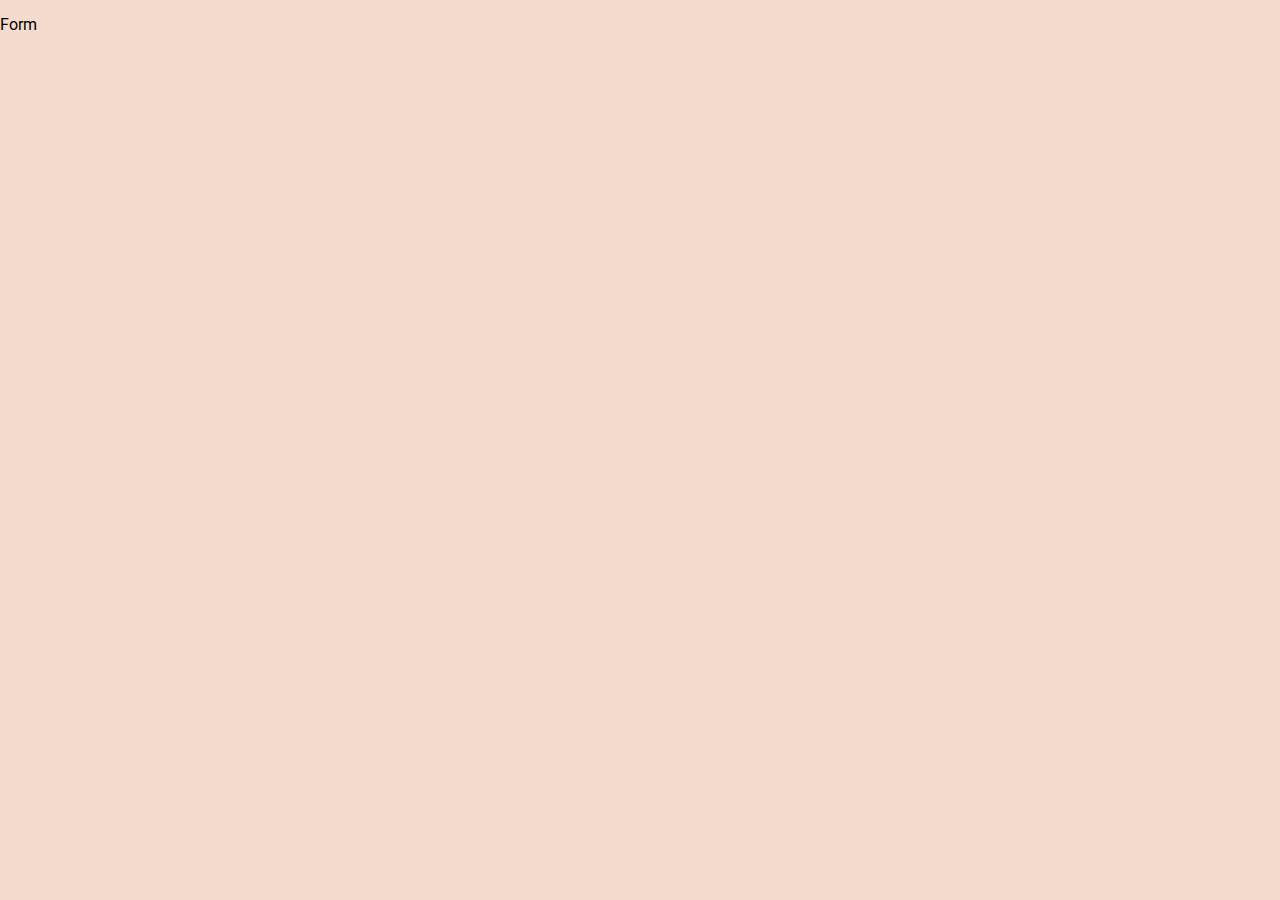
==== create.html @ 1134e854 "created view page" ====
<!DOCTYPE html>
<html lang="en" dir="ltr">
  <head>
    <meta charset="utf-8" />
    <meta
      name="viewport"
      content="width=device-width, initial-scale=1, shrink-to-fit=no"
    />
    <title>Form</title>
    <link rel="stylesheet" href="./styles/styles.css" />
    <link
      href="https://fonts.googleapis.com/css2?family=Roboto:wght@300;400;500;700;900&display=swap"
      rel="stylesheet"
    />
  </head>
  <body>
    <div class="form">
      <p>
        Form
      </p>
    </div>
  </body>
  <script type="text/javascript" src="./js/content_switcher.js"></script>
</html>
---- styles/styles.css ----
@import "./normalize.min.css";
@import "./header.css";
@import "./global.css";
@import "./animations.css";
@import "./aside.css";
@import "./cards.css";
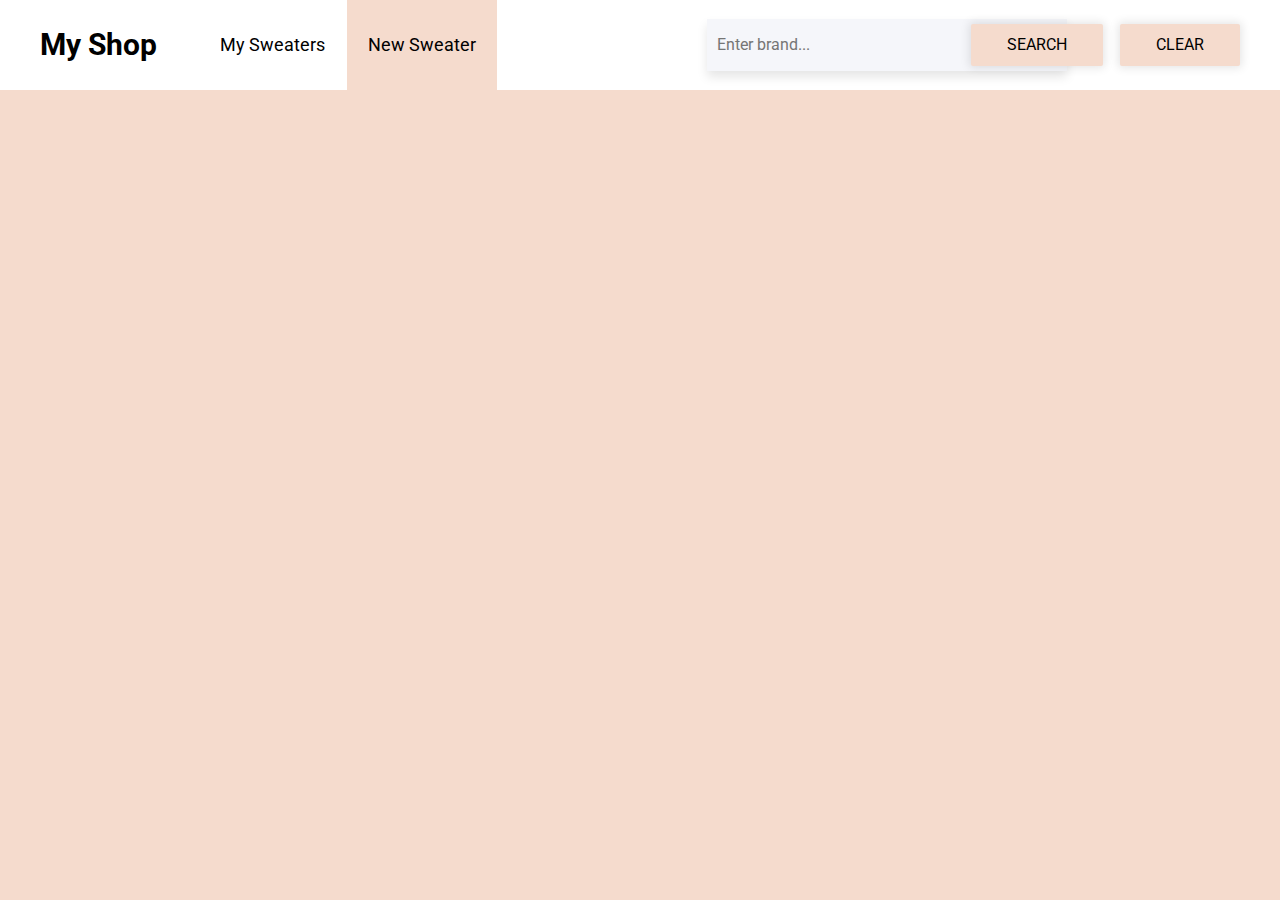
==== commit 647c3ca6: "created forms for creating and editing items" ====
--- a/create.html
+++ b/create.html
@@ -6,7 +6,7 @@
       name="viewport"
       content="width=device-width, initial-scale=1, shrink-to-fit=no"
     />
-    <title>Form</title>
+    <title>My sweet sweaters</title>
     <link rel="stylesheet" href="./styles/styles.css" />
     <link
       href="https://fonts.googleapis.com/css2?family=Roboto:wght@300;400;500;700;900&display=swap"
@@ -14,11 +14,129 @@
     />
   </head>
   <body>
-    <div class="form">
-      <p>
-        Form
-      </p>
-    </div>
+    <header class="header">
+      <div class="header__container">
+        <div class="header__left">
+          <div class="header__title">
+            <h1>My Shop</h1>
+          </div>
+          <div class="header__topbar" onclick="myFunction(event)">
+            <li class="header__topnavbar__item">
+              <a href="index.html" class="home">
+                <span>My Sweaters</span>
+              </a>
+            </li>
+            <li class="header__topnavbar__item active">
+              <a href="create.html" class="form">
+                <span>New Sweater</span>
+              </a>
+            </li>
+          </div>
+        </div>
+        <div class="header__right">
+          <input
+            type="search"
+            class="header__input"
+            placeholder="Enter brand..."
+          />
+          <div class="header__button">
+            <button type="button" class="header__button-search">
+              Search
+            </button>
+            <button type="button" class="header__button-clear">
+              Clear
+            </button>
+          </div>
+        </div>
+      </div>
+    </header>
+    <section class="create">
+      <div class="create__form">
+        <h1 class="create__form__title">New Sweater</h1>
+        <form id="form" autocomplete="off" class="create__form__fields">
+          <div class="create__form__fields__section">
+            <div class="create__form__fields__section-first">
+              <div>
+                <input
+                  type="text"
+                  id="brand"
+                  placeholder="Brand"
+                  onfocus="this.placeholder = ''"
+                  onblur="this.placeholder = 'Brand'"
+                  class="create__form__fields__input"
+                />
+                <label class="create__form__fields-label">Brand</label>
+              </div>
+              <div>
+                <input
+                  type="text"
+                  id="country"
+                  placeholder="Country"
+                  onfocus="this.placeholder = ''"
+                  onblur="this.placeholder = 'Country'"
+                  class="create__form__fields__input"
+                />
+                <label class="create__form__fields-label">Country</label>
+              </div>
+              <div>
+                <input
+                  type="text"
+                  id="season"
+                  placeholder="Season"
+                  onfocus="this.placeholder = ''"
+                  onblur="this.placeholder = 'Season'"
+                  class="create__form__fields__input"
+                />
+                <label class="create__form__fields-label">Season</label>
+              </div>
+            </div>
+            <div class="create__form__fields__section-second">
+              <div>
+                <input
+                  type="text"
+                  id="material"
+                  placeholder="Material"
+                  onfocus="this.placeholder = ''"
+                  onblur="this.placeholder = 'Material'"
+                  class="create__form__fields__input"
+                />
+                <label class="create__form__fields-label">Material</label>
+              </div>
+              <div>
+                <input
+                  type="number"
+                  id="size"
+                  placeholder="Size"
+                  onfocus="this.placeholder = ''"
+                  onblur="this.placeholder = 'Size'"
+                  class="create__form__fields__input"
+                />
+                <label class="create__form__fields-label">Size</label>
+              </div>
+              <div>
+                <input
+                  type="number"
+                  id="price"
+                  placeholder="Price"
+                  onfocus="this.placeholder = ''"
+                  onblur="this.placeholder = 'Price'"
+                  class="create__form__fields__input"
+                />
+                <label class="create__form__fields-label">Price</label>
+              </div>
+            </div>
+          </div>
+          <div>
+            <input
+              class="create__form__fields-submit"
+              type="submit"
+              name="submit"
+              value="submit"
+            />
+          </div>
+        </form>
+      </div>
+    </section>
+    <script type="module" src="./js/submit.js"></script>
   </body>
-  <script type="text/javascript" src="./js/content_switcher.js"></script>
 </html>
--- a/styles/styles.css
+++ b/styles/styles.css
@@ -4,3 +4,4 @@
 @import "./animations.css";
 @import "./aside.css";
 @import "./cards.css";
+@import "./create_form.css";
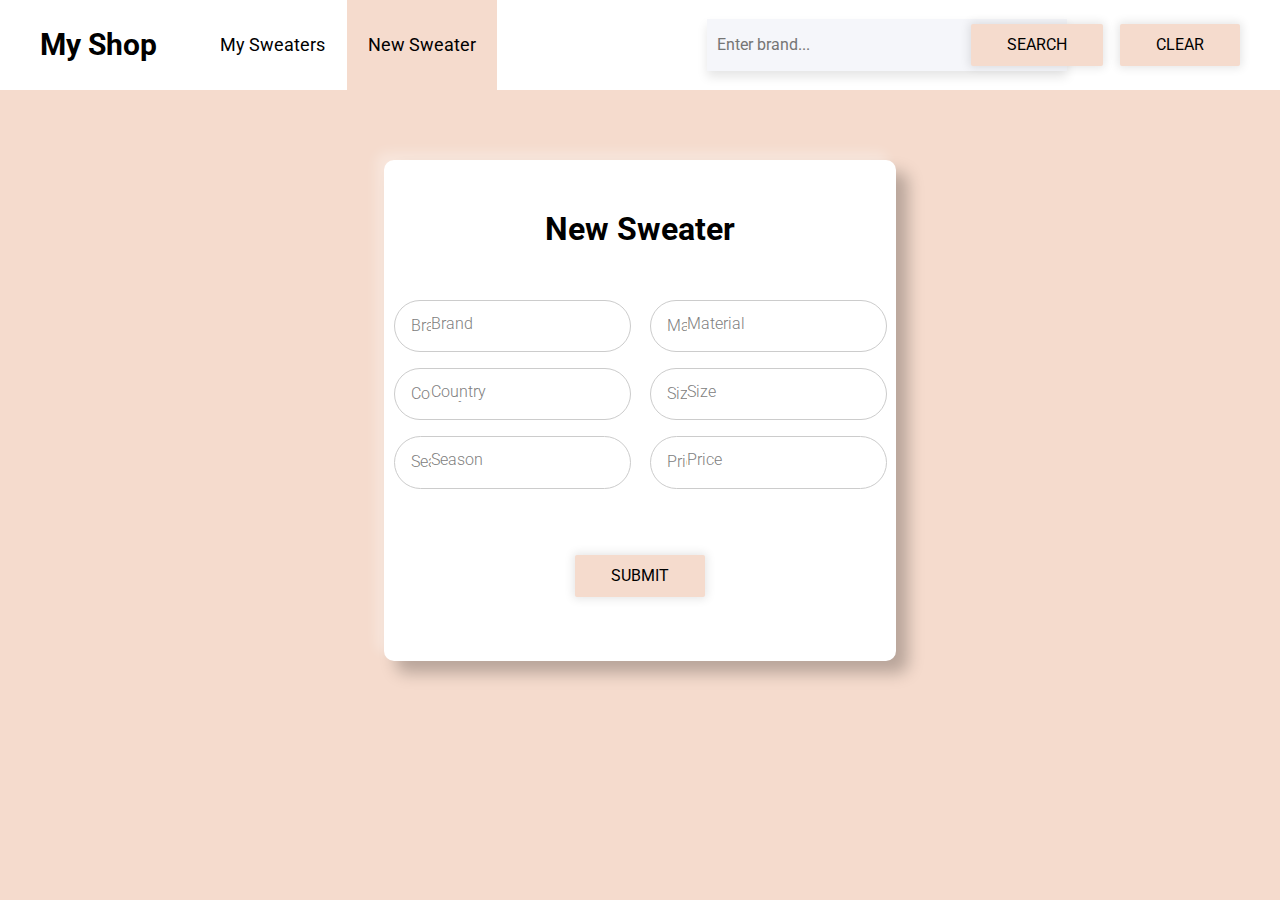
==== commit 6e0a521a: "Made validation better styled" ====
--- a/create.html
+++ b/create.html
@@ -57,6 +57,9 @@
           <div class="create__form__fields__section">
             <div class="create__form__fields__section-first">
               <div>
+                <h5 class="create__form__fields-error">
+                  This field is required
+                </h5>
                 <input
                   type="text"
                   id="brand"
@@ -68,6 +71,9 @@
                 <label class="create__form__fields-label">Brand</label>
               </div>
               <div>
+                <h5 class="create__form__fields-error">
+                  This field is required
+                </h5>
                 <input
                   type="text"
                   id="country"
@@ -79,6 +85,9 @@
                 <label class="create__form__fields-label">Country</label>
               </div>
               <div>
+                <h5 class="create__form__fields-error">
+                  This field is required
+                </h5>
                 <input
                   type="text"
                   id="season"
@@ -92,6 +101,9 @@
             </div>
             <div class="create__form__fields__section-second">
               <div>
+                <h5 class="create__form__fields-error">
+                  This field is required
+                </h5>
                 <input
                   type="text"
                   id="material"
@@ -103,6 +115,9 @@
                 <label class="create__form__fields-label">Material</label>
               </div>
               <div>
+                <h5 class="create__form__fields-error">
+                  This field is required
+                </h5>
                 <input
                   type="number"
                   id="size"
@@ -114,6 +129,9 @@
                 <label class="create__form__fields-label">Size</label>
               </div>
               <div>
+                <h5 class="create__form__fields-error">
+                  This field is required
+                </h5>
                 <input
                   type="number"
                   id="price"
--- a/styles/styles.css
+++ b/styles/styles.css
@@ -5,3 +5,4 @@
 @import "./aside.css";
 @import "./cards.css";
 @import "./create_form.css";
+@import "./edit_form.css";
